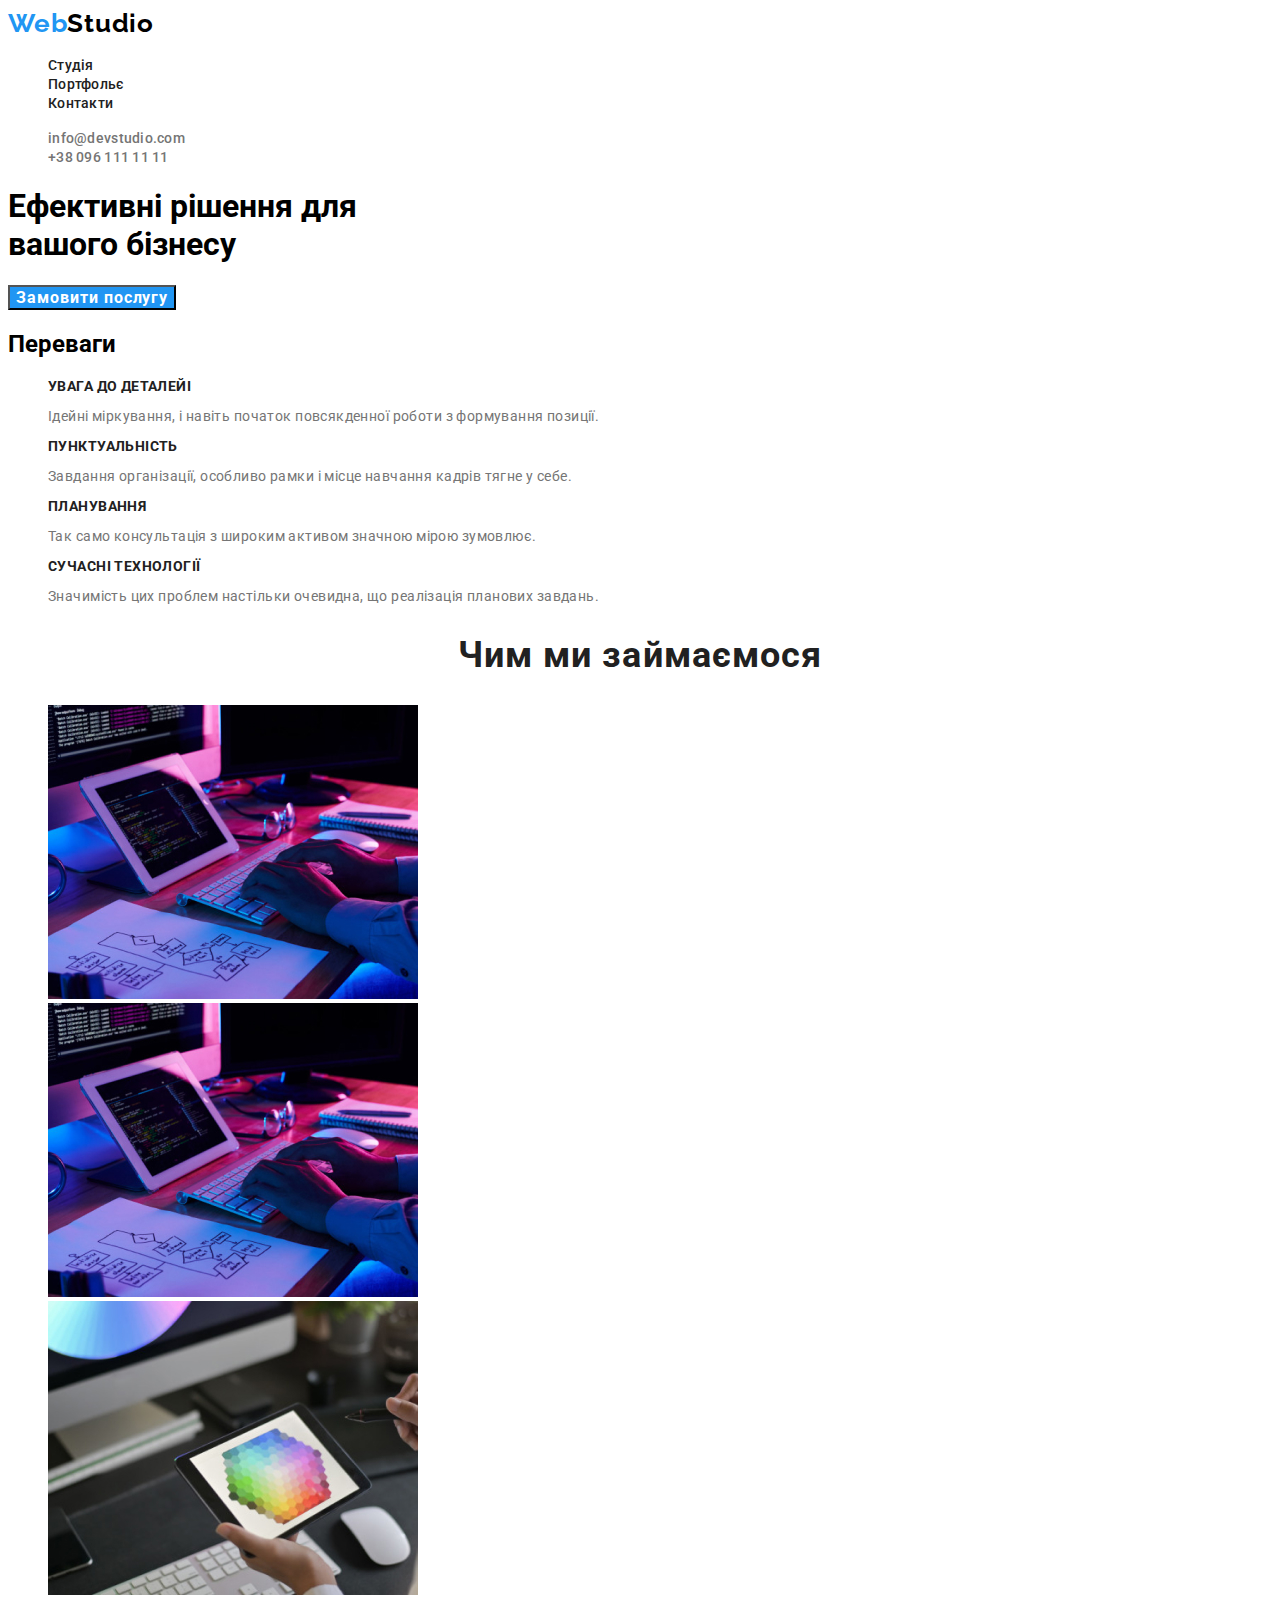
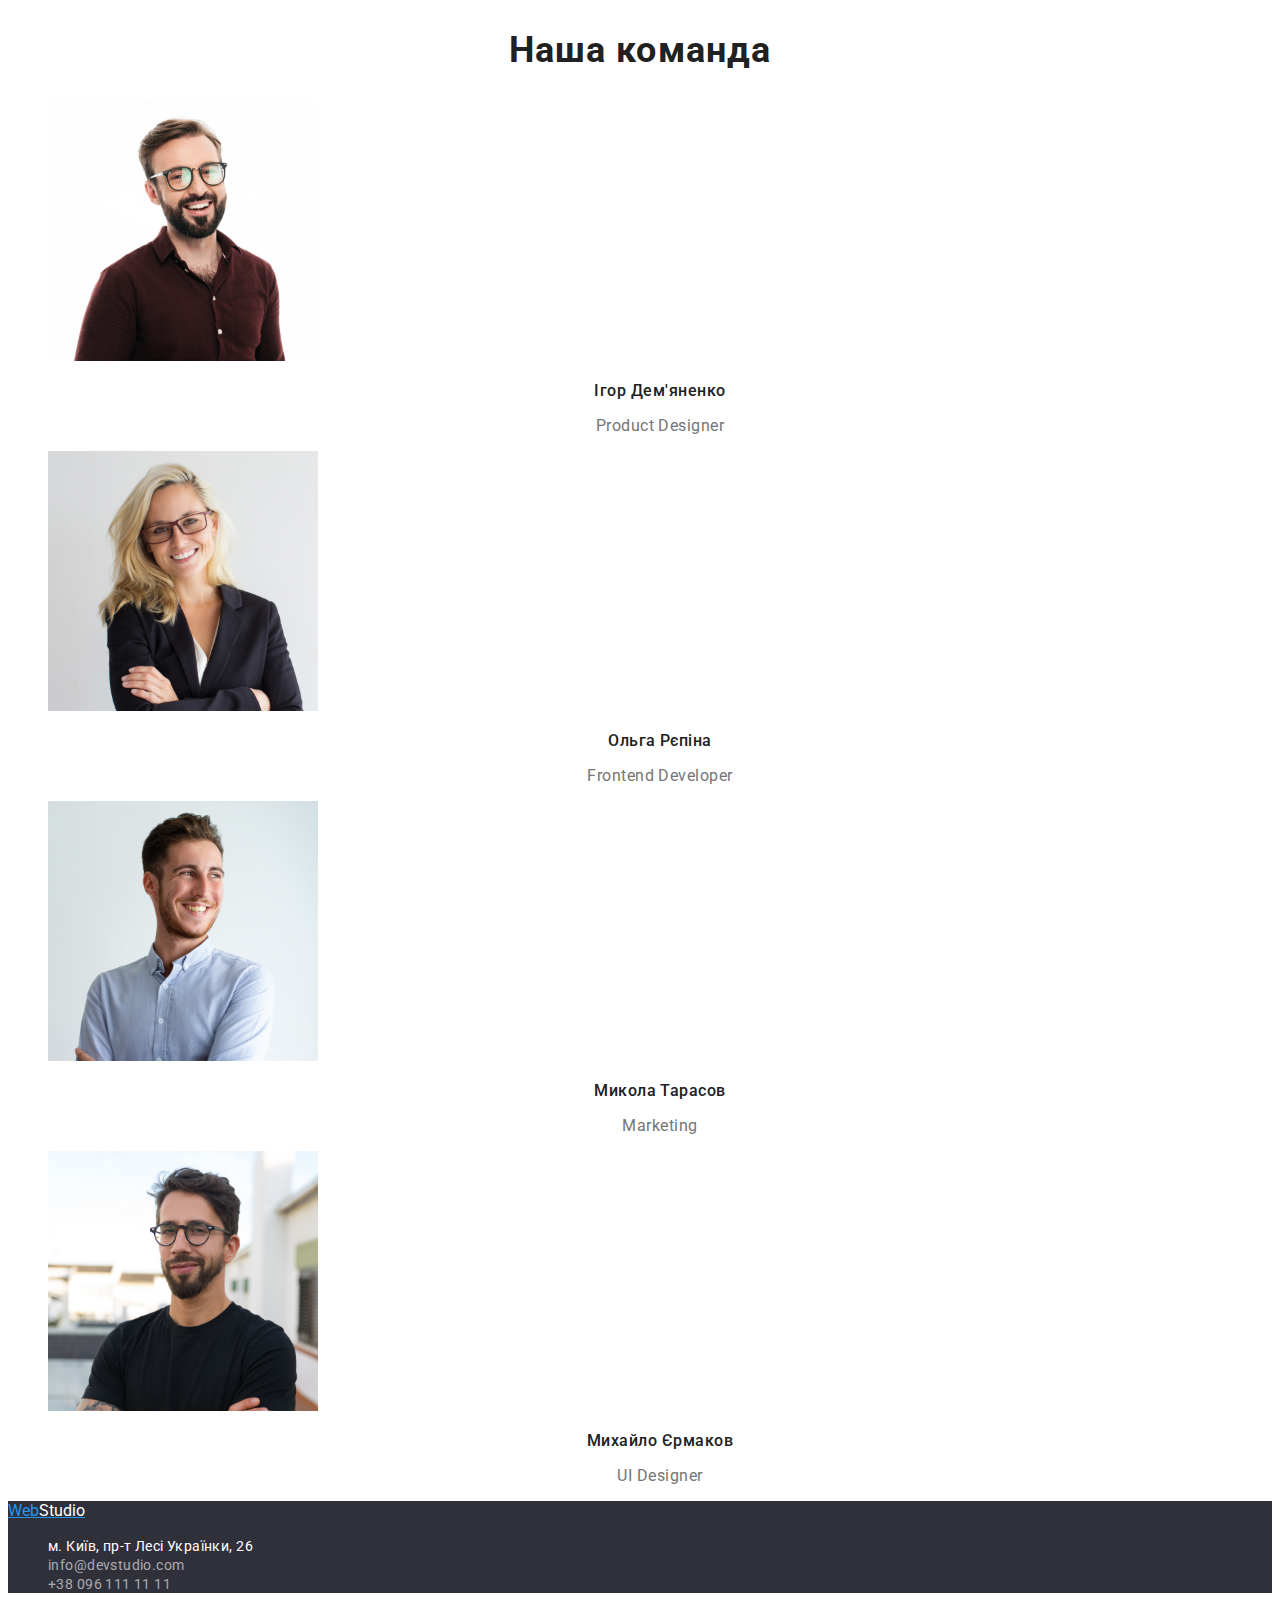
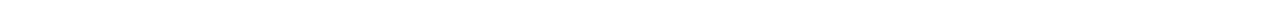
==== index.html @ e784d216 "Update CSS" ====
<!DOCTYPE html>
<html lang="uk">
<head>
    <meta charset="UTF-8">
    <meta http-equiv="X-UA-Compatible" content="IE=edge">
    <meta name="viewport" content="width=device-width, initial-scale=1.0">
    <title>WebStudio</title>
    <link rel="preconnect" href="https://fonts.googleapis.com">
    <link rel="preconnect" href="https://fonts.gstatic.com" crossorigin>
    <link href="https://fonts.googleapis.com/css2?family=Raleway:wght@700&family=Roboto:wght@400;500;700;900&display=swap" rel="stylesheet">
    <link rel="stylesheet" href="./css/style.css">
</head>

<body>
    
    <header>
        <nav class="header-nav">
           <a href="" class="header-logo link">Web<span class="header-logo">Studio</span></a>
              <ul class="header-list list">
                 <li><a href="" class="header-link link">Студія</a></li>
                 <li><a href="" class="header-link link">Портфольє</a></li>
                 <li><a href="" class="header-link link">Контакти</a></li>
              </ul>
        </nav>
              <ul class="list">
                 <li><a href="mailto:info@devstudio.com" class="header-mail link">info@devstudio.com</a></li>
                 <li><a href="tel:+380961111111" class="header-tel link">+38 096 111 11 11</a></li>
              </ul>
    </header>
    
    <main>
        <section class="hero">
            <h1 class="hrro-title">Ефективні рішення для<br>вашого бізнесу</h1>
            <button type="button" class="main-button">Замовити послугу</button>
        </section>

        <section class="advantages"> 
            <h2 class="title">Переваги</h2>
               <ul class="advantage-list list">
                   <li>
                      <h3 class="advantages-title">УВАГА ДО ДЕТАЛЕЙІ</h3>
                      <p class="advantages-text">Ідейні міркування, і навіть початок повсякденної роботи з формування позиції.</p>
                   </li>
                   <li>
                      <h3 class="advantages-title">ПУНКТУАЛЬНІСТЬ</h3>
                      <p class="advantages-text">Завдання організації, особливо рамки і місце навчання кадрів тягне у себе.</p>
                   </li>
                   <li>
                      <h3 class="advantages-title">ПЛАНУВАННЯ</h3>
                      <p class="advantages-text">Так само консультація з широким активом значною мірою зумовлює.</p>
                   </li>
                   <li>
                      <h3 class="advantages-title">СУЧАСНІ ТЕХНОЛОГІЇ</h3>
                      <p class="advantages-text">Значимість цих проблем настільки очевидна, що реалізація планових завдань.</p>
                   </li>
               </ul>
        </section>
    
        <section class="directions">
            <!--Приклади робіт-->
                <h2 class="directions-title">Чим ми займаємося</h2>
                   <ul class="directions-list list">
                      <li><img src="./imge/img.jpg" alt="Робота з клавіатурою та планшетом" width="370" height="294"></li>
                      <li><img src="./imge/img.jpg" alt="Робота з мобільним телефоном та ноутбуком" width="370" height="294"></li>
                      <li><img src="./imge/img2.jpg" alt="Робота з графікою на планшеті" width="370" height="294"></li>
                   </ul>
            </section>
        
            <section class="team">
                <!--Члени команди-->
                <h2 class="team-title">Наша команда</h2>
                   <ul class="team-list list">
                      <li>
                          <img src="./imge/img3.jpg" alt="фото співробітника Ігор Дем'яненко" width="270" height="260">
                          <h3 class="team-caption">Ігор Дем'яненко</h3>
                          <p class="team-text" lang="en">Product Designer</p>
                      </li>
                      <li>
                          <img src="./imge/img4.jpg" alt="фото співробітника Ольга Рєпіна" width="270" height="260">
                          <h3 class="team-caption">Ольга Рєпіна</h3>
                          <p class="team-text" lang="en">Frontend Developer</p>
                      </li>
                      <li>
                          <img src="./imge/img5.jpg" alt="фото співробітника Микола Тарасов" width="270" height="260">
                          <h3 class="team-caption">Микола Тарасов</h3>
                          <p class="team-text" lang="en">Marketing</p>
                        </li>
                      <li>
                          <img src="./imge/img6.jpg" alt="фото співробітника Михайло Єрмаков" width="270" height="260">
                          <h3 class="team-caption">Михайло Єрмаков</h3>
                          <p class="team-text" lang="en">UI Designer</p>
                      </li>
                   </ul>
            </section>
        </main>

    <footer class="footer">
        <a href="WebStudio" class="footer-logo">Web<span class="footer-logo">Studio</span></a>
           <address>
              <ul class="footer-list list">
                 <li>
                    <a href="https://goo.gl/maps/DQpQ22Wtz2pHveBt8" target="_blank" class="footer-all link">м. Київ, пр-т Лесі Українки, 26</a>
                 </li>
                 <li>
                    <a href="mailto:info@devstudio.com" class="footer-mail link">info@devstudio.com</a>
                 </li>
                 <li>
                    <a href="tel:+380961111111" class="footer-tel link">+38 096 111 11 11</a>
                 </li>
              </ul>
        </address>
    </footer> 
</body>
    
</html>
---- css/style.css ----
body {
    font-family: 'Roboto Regular', 'Roboto Bold', 'Roboto Medium','Raleway Bold', 'Roboto Black', sans-serif ;
}
:root {
    --main-color: #F5F5F5;
}
body, footer {
    font-family: 'Roboto', sans-serif;
}
.link {
    text-decoration: none;
}
.list {
    list-style: none;
}
/* --------Header-------- */
.header-logo {
font-family: 'Raleway';
font-style: normal;
font-weight: 700;
font-size: 26px;
line-height: 1.19;
/* identical to box height */
letter-spacing: 0.03em;
}
a.header-logo {
color: #2196F3;
}
span.header-logo {
color: #000000;
}
.header-link {
font-weight: 500;
font-size: 14px;
line-height: 1,14;
letter-spacing: 0.02em;
color: #212121;
}
.header-mail {
font-weight: 500;
font-size: 14px;
line-height: 1,14;
letter-spacing: 0.02em;
color: #757575;
}
.header-tel {
font-weight: 500;
font-size: 14px;
line-height: 1,14;
letter-spacing: 0.02em;
color: #757575;
}
/* --------Main-htro-------- */
.hero-title {
font-weight: 900;
font-size: 44px;
line-height: 1,36;
 /* or 136% */
text-align: center;
letter-spacing: 0.06em;
text-transform: uppercase;
color: #FFFFFF;
}
.main-button {
font-family: inherit;
font-weight: 700;
font-size: 16px;
line-height: 1,87;
/* identical to box height, or 188% */
display: flex;
align-items: center;
text-align: center;
letter-spacing: 0.06em;
color: #FFFFFF;
}
.main-button {
background-color: #2196F3;
}
/* --------Main-Advantages--------- */
.advantages-title {
font-weight: 700;
font-size: 14px;
line-height: 1,14;
letter-spacing: 0.03em;
text-transform: uppercase;
color: #212121;
}
.advantages-text {
font-weight: 400;
font-size: 14px;
line-height: 1,71;
/* or 171% */
letter-spacing: 0.03em;
color: #757575;
}
/* --------Main-Directions--------- */
.directions-title {
font-weight: 700;
font-size: 36px;
line-height: 1,16;
text-align: center;
letter-spacing: 0.03em;
color: #212121;
}
/* --------Main-Team---------- */
.team-title {
font-weight: 700;
font-size: 36px;
line-height: 1,16;
text-align: center;
letter-spacing: 0.03em;
color: #212121;
}
.team-caption {
font-weight: 500;
font-size: 16px;
line-height: 1,18;
/* identical to box height */
text-align: center;
letter-spacing: 0.03em;
color: #212121;
}
.team-text {
font-weight: 400;
font-size: 16px;
line-height: 1,18;
/* identical to box height */
text-align: center;
letter-spacing: 0.03em;
color: #757575;
}
/* --------Footer---------- */
.footer {
background-color: #2F303A;
}
.footer-logo {

}
a.footer-logo {
color: #2196F3;
    }
span.footer-logo {
color: #FFFFFF;
    }
.footer-all {
font-style: normal;
font-weight: 400;
font-size: 14px;
line-height: 1,71;
/* or 171% */
letter-spacing: 0.03em;
color: #FFFFFF;
}
.footer-mail {
font-style: normal;
font-weight: 400;
font-size: 14px;
line-height: 1,71;
/* or 171% */
letter-spacing: 0.03em;
color: rgba(255, 255, 255, 0.6);
}
.footer-tel {
font-style: normal;
font-weight: 400;
font-size: 14px;
line-height: 1,71;
/* or 171% */
letter-spacing: 0.03em;
color: rgba(255, 255, 255, 0.6);
}
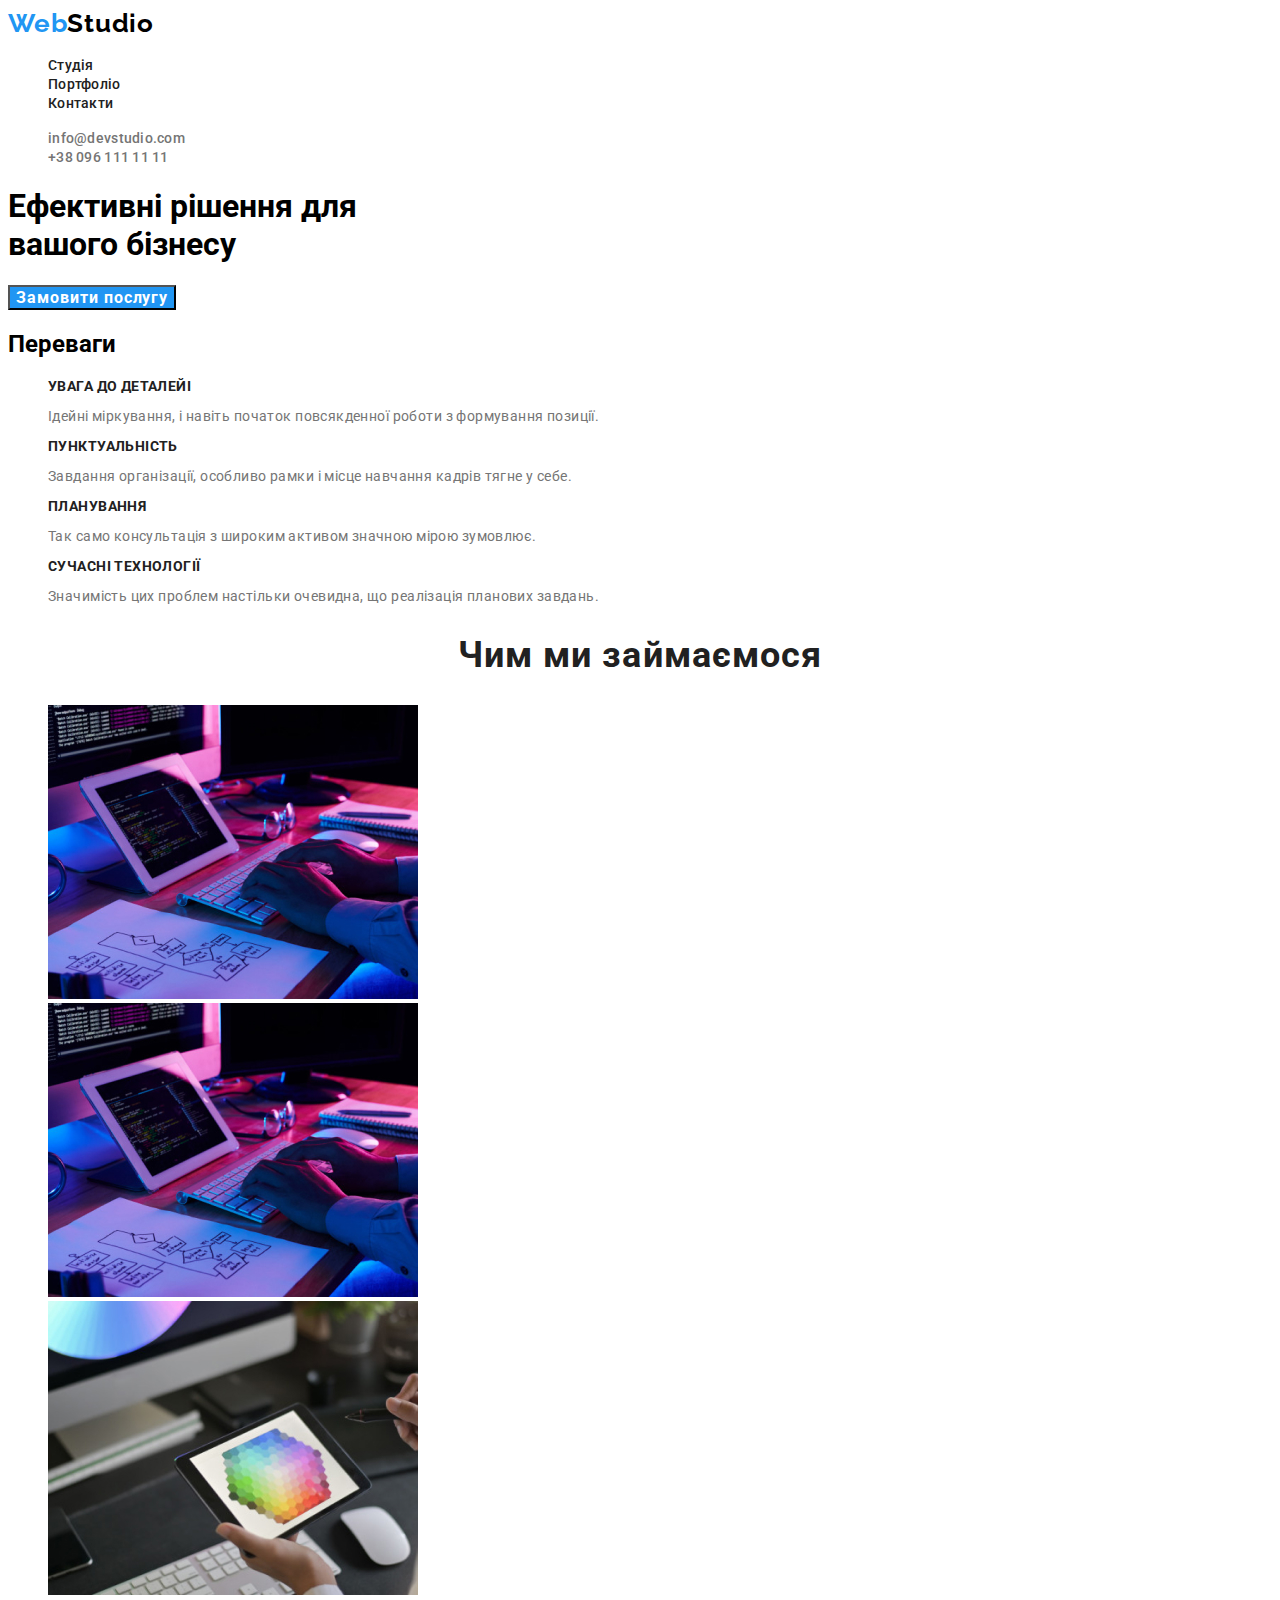
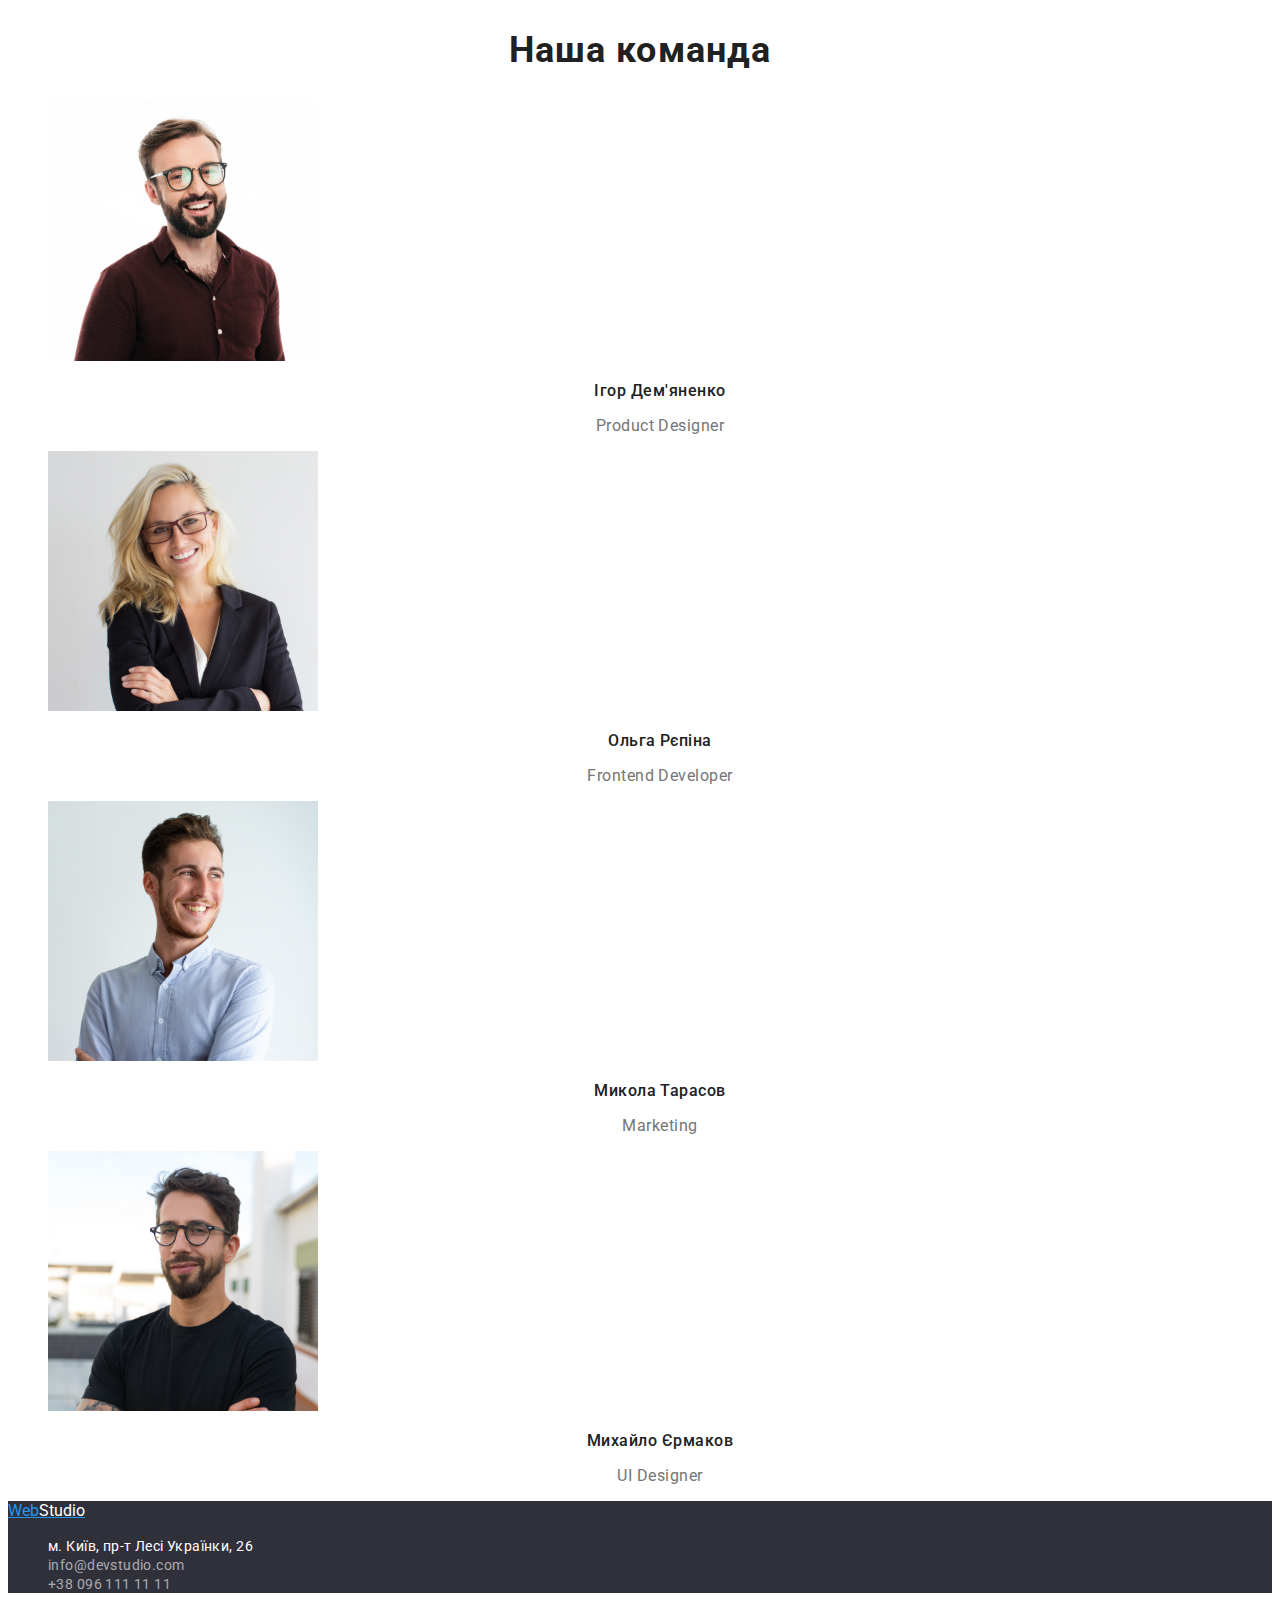
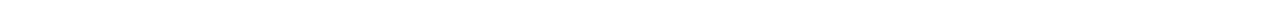
==== commit 97da96b9: "Update html CSS" ====
--- a/index.html
+++ b/index.html
@@ -18,7 +18,7 @@
            <a href="" class="header-logo link">Web<span class="header-logo">Studio</span></a>
               <ul class="header-list list">
                  <li><a href="" class="header-link link">Студія</a></li>
-                 <li><a href="" class="header-link link">Портфольє</a></li>
+                 <li><a href="./portfolio.html" class="header-link link">Портфоліо</a></li>
                  <li><a href="" class="header-link link">Контакти</a></li>
               </ul>
         </nav>
--- a/css/style.css
+++ b/css/style.css
@@ -1,9 +1,14 @@
 body {
-    font-family: 'Roboto Regular', 'Roboto Bold', 'Roboto Medium','Raleway Bold', 'Roboto Black', sans-serif ;
+    font-family: 'Roboto' sans-serif ;
 }
 :root {
-    --main-color: #F5F5F5;
+    --primary-header-color: #212121;
+    --second-header-color: #FFFFFF;
+    --third-header-color: #757575;
+    --pimary-link-color: #FFFFFF;
+    --accent-color: #2196F3;
 }
+
 body, footer {
     font-family: 'Roboto', sans-serif;
 }
@@ -34,21 +39,21 @@
 font-size: 14px;
 line-height: 1,14;
 letter-spacing: 0.02em;
-color: #212121;
+color: var(--primary-header-color);
 }
 .header-mail {
 font-weight: 500;
 font-size: 14px;
 line-height: 1,14;
 letter-spacing: 0.02em;
-color: #757575;
+color: var(--third-header-color);
 }
 .header-tel {
 font-weight: 500;
 font-size: 14px;
 line-height: 1,14;
 letter-spacing: 0.02em;
-color: #757575;
+color: var(--third-header-color);
 }
 /* --------Main-htro-------- */
 .hero-title {
@@ -59,7 +64,7 @@
 text-align: center;
 letter-spacing: 0.06em;
 text-transform: uppercase;
-color: #FFFFFF;
+color: var(--second-header-color);
 }
 .main-button {
 font-family: inherit;
@@ -71,10 +76,10 @@
 align-items: center;
 text-align: center;
 letter-spacing: 0.06em;
-color: #FFFFFF;
+color: var(--second-header-color);
 }
 .main-button {
-background-color: #2196F3;
+background-color: var(--accent-color);
 }
 /* --------Main-Advantages--------- */
 .advantages-title {
@@ -83,7 +88,7 @@
 line-height: 1,14;
 letter-spacing: 0.03em;
 text-transform: uppercase;
-color: #212121;
+color: var(--primary-header-color);
 }
 .advantages-text {
 font-weight: 400;
@@ -91,7 +96,7 @@
 line-height: 1,71;
 /* or 171% */
 letter-spacing: 0.03em;
-color: #757575;
+color: var(--third-header-color);
 }
 /* --------Main-Directions--------- */
 .directions-title {
@@ -100,7 +105,7 @@
 line-height: 1,16;
 text-align: center;
 letter-spacing: 0.03em;
-color: #212121;
+color: var(--primary-header-color);
 }
 /* --------Main-Team---------- */
 .team-title {
@@ -109,7 +114,7 @@
 line-height: 1,16;
 text-align: center;
 letter-spacing: 0.03em;
-color: #212121;
+color: var(--primary-header-color);
 }
 .team-caption {
 font-weight: 500;
@@ -118,7 +123,7 @@
 /* identical to box height */
 text-align: center;
 letter-spacing: 0.03em;
-color: #212121;
+color: var(--primary-header-color);
 }
 .team-text {
 font-weight: 400;
@@ -127,7 +132,7 @@
 /* identical to box height */
 text-align: center;
 letter-spacing: 0.03em;
-color: #757575;
+color: var(--third-header-color);
 }
 /* --------Footer---------- */
 .footer {
@@ -138,10 +143,10 @@
 }
 a.footer-logo {
 color: #2196F3;
-    }
+}
 span.footer-logo {
 color: #FFFFFF;
-    }
+}
 .footer-all {
 font-style: normal;
 font-weight: 400;
@@ -149,7 +154,7 @@
 line-height: 1,71;
 /* or 171% */
 letter-spacing: 0.03em;
-color: #FFFFFF;
+color: var(--pimary-link-color);
 }
 .footer-mail {
 font-style: normal;
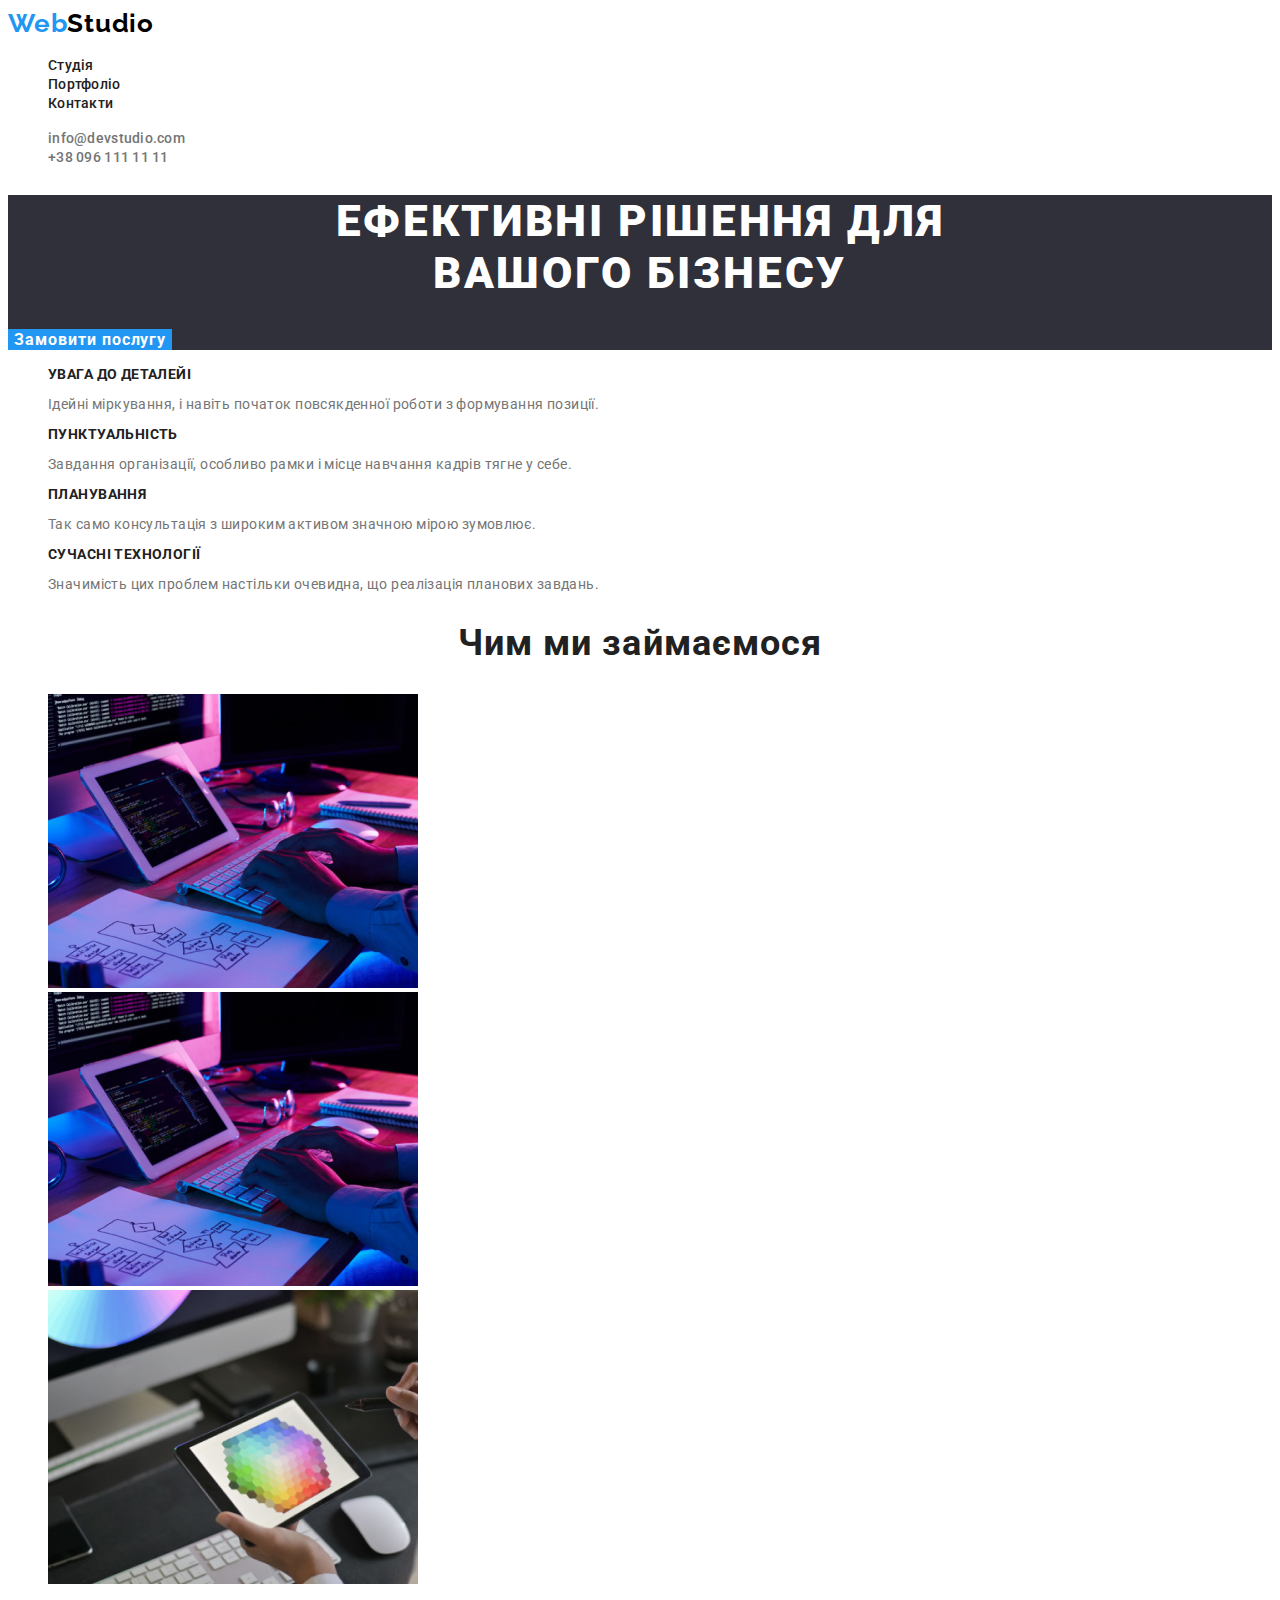
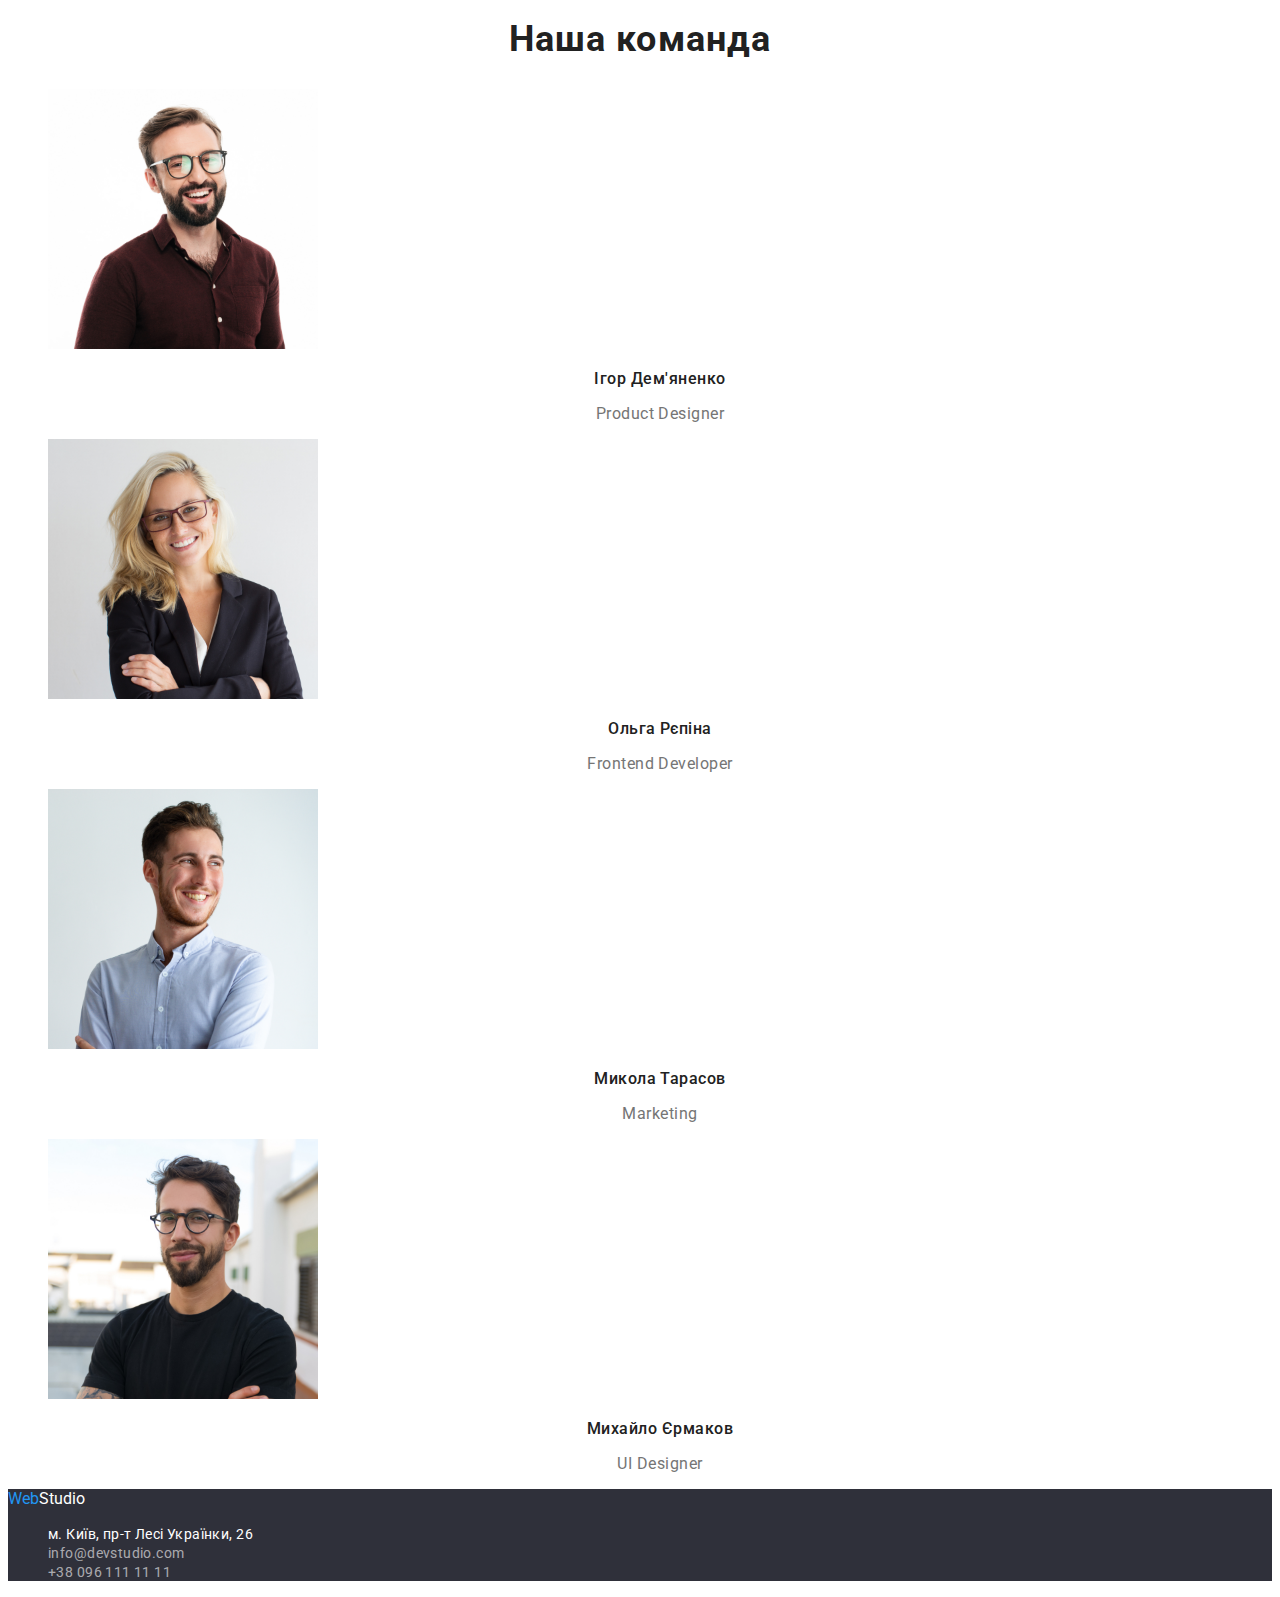
==== commit 77cce09e: "Update CCS" ====
--- a/index.html
+++ b/index.html
@@ -30,12 +30,12 @@
     
     <main>
         <section class="hero">
-            <h1 class="hrro-title">Ефективні рішення для<br>вашого бізнесу</h1>
+            <h1 class="hero-title">Ефективні рішення для<br>вашого бізнесу</h1>
             <button type="button" class="main-button">Замовити послугу</button>
         </section>
 
         <section class="advantages"> 
-            <h2 class="title">Переваги</h2>
+            <h2 class="title visually-hidden">Переваги</h2>
                <ul class="advantage-list list">
                    <li>
                       <h3 class="advantages-title">УВАГА ДО ДЕТАЛЕЙІ</h3>
@@ -95,7 +95,7 @@
         </main>
 
     <footer class="footer">
-        <a href="WebStudio" class="footer-logo">Web<span class="footer-logo">Studio</span></a>
+        <a href="/" class="footer-logo">Web<span class="footer-logo">Studio</span></a>
            <address>
               <ul class="footer-list list">
                  <li>
--- a/css/style.css
+++ b/css/style.css
@@ -12,6 +12,21 @@
 body, footer {
     font-family: 'Roboto', sans-serif;
 }
+a {
+text-decoration: none;
+}
+.visually-hidden {
+position: absolute;
+width: 1px;
+height: 1px;
+margin: -1px;
+border: 0;
+padding: 0;
+white-space: nowrap;
+clip-path: inset(100%);
+clip: rect(0 0 0 0);
+overflow: hidden;
+}
 .link {
     text-decoration: none;
 }
@@ -34,6 +49,14 @@
 span.header-logo {
 color: #000000;
 }
+.header-link:hover,
+.header-link:focus,
+.header-mail:hover,
+.header-mail:focus,
+.header-tel:hover,
+.header-tel:focus{
+color: var(--accent-color);
+}
 .header-link {
 font-weight: 500;
 font-size: 14px;
@@ -55,7 +78,10 @@
 letter-spacing: 0.02em;
 color: var(--third-header-color);
 }
-/* --------Main-htro-------- */
+/* --------Main-hero-------- */
+.hero {
+background-color: #2F303A;
+}
 .hero-title {
 font-weight: 900;
 font-size: 44px;
@@ -77,6 +103,7 @@
 text-align: center;
 letter-spacing: 0.06em;
 color: var(--second-header-color);
+border: transparent;
 }
 .main-button {
 background-color: var(--accent-color);
@@ -173,4 +200,37 @@
 /* or 171% */
 letter-spacing: 0.03em;
 color: rgba(255, 255, 255, 0.6);
-}+}
+/* --------Portfolio-------- */
+.portfolio-title {
+font-weight: 700;
+font-size: 18px;
+line-height: 2,00;
+/* identical to box height, or 200% */
+letter-spacing: 0.06em;
+color: var(--primary-header-color);
+}
+.portfolio-text {
+font-weight: 400;
+font-size: 16px;
+line-height: 1,87;
+/* identical to box height, or 188% */
+letter-spacing: 0.03em;
+color: var(--third-header-color);
+}
+.btn-button {
+    font-weight: 500;
+    font-size: 16px;
+    line-height: 2,16;
+    /* identical to box height, or 162% */
+    text-align: center;
+    letter-spacing: 0.03em;
+    color: var(--primary-header-color);
+    cursor: pointer;
+    border: transparent;
+    }
+    .btn-button:hover,
+    .btn-button:focus{
+    color: var(--second-header-color);
+    background-color: var(--accent-color);
+    }